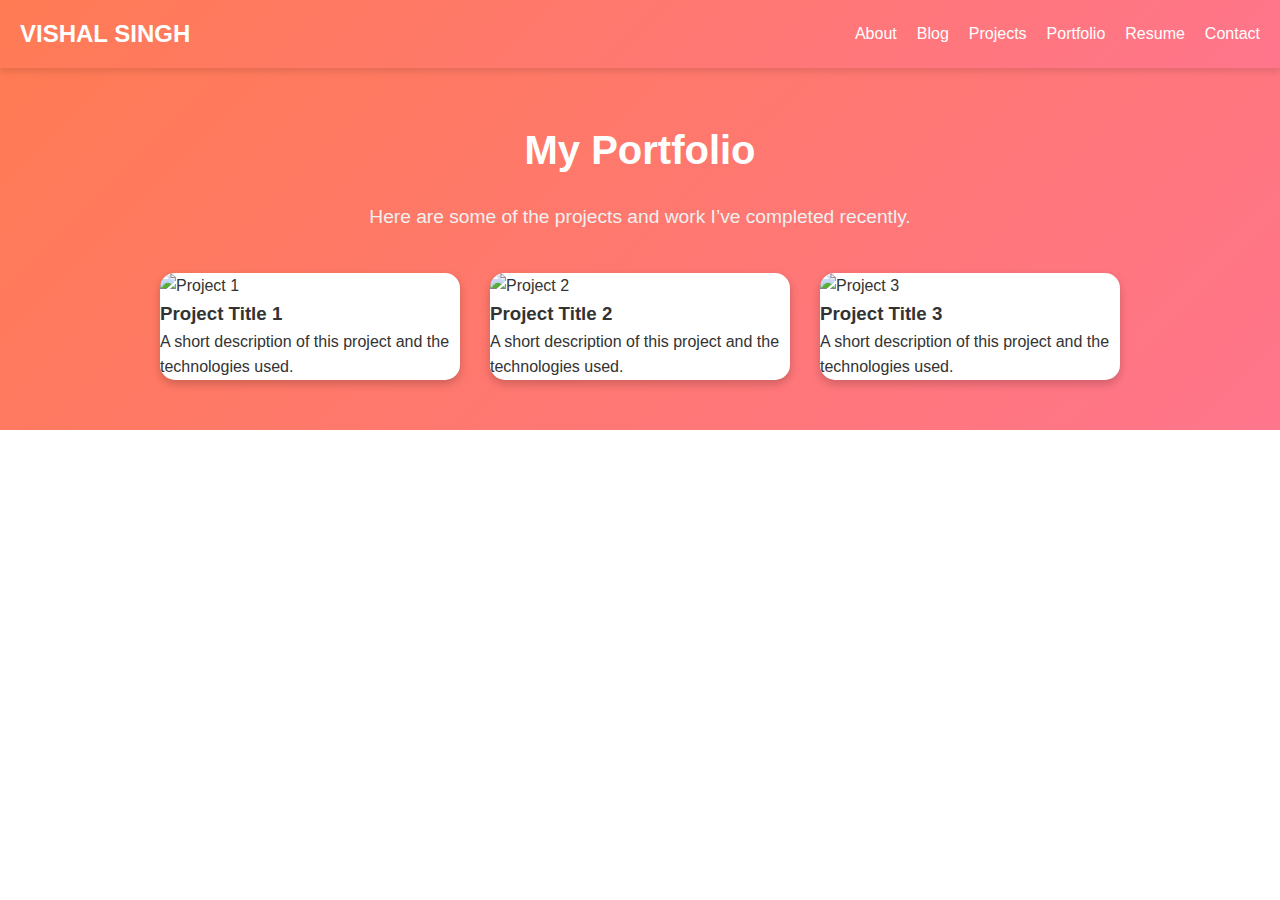
==== portfolio.html @ de45c665 "uploaded" ====
<!DOCTYPE html>
<html lang="en">
<head>
    <meta charset="UTF-8">
    <meta name="viewport" content="width=device-width, initial-scale=1.0">
    <link rel="stylesheet" href="styles.css">
    <title>Portfolio - Vishal Singh</title>
</head>
<body>
    <header class="header">
        <div class="container header-container">
            <h1 class="logo">Vishal Singh</h1>
            <nav class="navbar">
                <ul class="nav-list">
                    <li><a href="index.html#about">About</a></li>
                    <li><a href="index.html#blog">Blog</a></li>
                    <li><a href="index.html#projects">Projects</a></li>
                    <li><a href="portfolio.html">Portfolio</a></li>
                    <li><a href="resume.html">Resume</a></li>
                    <li><a href="index.html#contact">Contact</a></li>
                </ul>
            </nav>
        </div>
    </header>

    <section id="portfolio" class="section portfolio">
        <div class="container">
            <h2>My Portfolio</h2>
            <p class="portfolio-description">Here are some of the projects and work I’ve completed recently.</p>
            <div class="portfolio-grid">
                <!-- Project 1 -->
                <div class="portfolio-card">
                    <img src="project1.jpg" alt="Project 1" class="portfolio-image">
                    <h3>Project Title 1</h3>
                    <p>A short description of this project and the technologies used.</p>
                </div>
                <!-- Project 2 -->
                <div class="portfolio-card">
                    <img src="project2.jpg" alt="Project 2" class="portfolio-image">
                    <h3>Project Title 2</h3>
                    <p>A short description of this project and the technologies used.</p>
                </div>
                <!-- Project 3 -->
                <div class="portfolio-card">
                    <img src="project3.jpg" alt="Project 3" class="portfolio-image">
                    <h3>Project Title 3</h3>
                    <p>A short description of this project and the technologies used.</p>
                </div>
            </div>
        </div>
    </section>
</body>
</html>
---- styles.css ----
/* General Reset */
body, h1, h2, h3, p, ul, li, a {
    margin: 0;
    padding: 0;
    box-sizing: border-box;
}
body {
    font-family: 'Arial', sans-serif;
    line-height: 1.6;
    color: #333;
}

/* Header */
.header {
    background: #333;
    color: #fff;
    padding: 10px 0;
}
.header .container {
    display: flex;
    justify-content: space-between;
    align-items: center;
}
.header .logo {
    font-size: 1.5rem;
    font-weight: bold;
}
.nav-links {
    list-style: none;
    display: flex;
}
.nav-links li {
    margin: 0 15px;
}
.nav-links a {
    color: #fff;
    text-decoration: none;
    font-size: 1rem;
}

/* Hero Section */
#hero {
    background: url('https://source.unsplash.com/1600x900/?coding,technology') no-repeat center center/cover;
    color: #fff;
    height: 100vh;
    display: flex;
    justify-content: center;
    align-items: center;
    text-align: center;
}
.hero-content h1 {
    font-size: 3rem;
    margin-bottom: 10px;
}
.hero-content p {
    font-size: 1.2rem;
    margin-bottom: 20px;
}
.btn {
    background: #007BFF;
    color: #fff;
    padding: 10px 20px;
    border: none;
    border-radius: 5px;
    text-decoration: none;
    font-size: 1rem;
    transition: background 0.3s ease;
}
.btn:hover {
    background: #0056b3;
}

/* Section */
.section {
    padding: 60px 20px;
}
.section h2 {
    text-align: center;
    margin-bottom: 20px;
}

/* Skills */
.skills-grid {
    display: grid;
    grid-template-columns: repeat(3, 1fr);
    gap: 20px;
    text-align: center;
}
.skill {
    background: #f4f4f4;
    padding: 20px;
    border-radius: 8px;
    box-shadow: 0 2px 5px rgba(0, 0, 0, 0.1);
}

/* Projects */
.projects-grid {
    display: grid;
    grid-template-columns: repeat(3, 1fr);
    gap: 20px;
}
.project-card {
    background: #f4f4f4;
    padding: 20px;
    border-radius: 8px;
    box-shadow: 0 2px 5px rgba(0, 0, 0, 0.1);
}
.project-card h3 {
    margin-bottom: 10px;
}

/* Footer */
.footer {
    background: #333;
    color: #fff;
    text-align: center;
    padding: 20px 0;
}
/* Gallery Section Carousel Styles */
.carousel {
    position: relative;
    max-width: 600px;
    margin: 0 auto;
    overflow: hidden;
}

.carousel-track-container {
    position: relative;
    width: 100%;
    overflow: hidden;
}

.carousel-track {
    display: flex;
    transition: transform 0.4s ease-in-out;
}

.carousel-slide {
    min-width: 100%;
    transition: opacity 0.5s ease;
}

.carousel-button {
    position: absolute;
    top: 50%;
    transform: translateY(-50%);
    background: rgba(0, 0, 0, 0.5);
    color: #fff;
    border: none;
    padding: 10px 20px;
    cursor: pointer;
    z-index: 10;
    font-size: 1.5rem;
}

.carousel-button.left-button {
    left: 10px;
}

.carousel-button.right-button {
    right: 10px;
}

.carousel-slide img {
    width: 100%;
    height: auto;
    border-radius: 10px;
}

/* Highlight current slide (optional visual effect) */
.current-slide {
    opacity: 1;
}
/* Contact Section Styles */
.contact {
    position: relative;
    background: linear-gradient(135deg, #ff7b54 0%, #ff758c 100%);
    color: #fff;
    padding: 50px 20px;
    overflow: hidden;
    text-align: center;
}

.contact h2 {
    font-size: 2.5rem;
    margin-bottom: 20px;
    color: #fff;
}

.contact-description {
    font-size: 1.2rem;
    margin-bottom: 30px;
    color: #f0f0f0;
}

.contact-form {
    max-width: 600px;
    margin: 0 auto 30px;
    background: rgba(255, 255, 255, 0.1);
    border-radius: 15px;
    padding: 20px;
    box-shadow: 0 4px 10px rgba(0, 0, 0, 0.2);
}

.contact-form label {
    display: block;
    margin-bottom: 5px;
    font-size: 1rem;
    color: #f0f0f0;
}

.contact-form input,
.contact-form textarea {
    width: 100%;
    padding: 10px;
    margin-bottom: 15px;
    border: none;
    border-radius: 5px;
    font-size: 1rem;
}

.contact-form input:focus,
.contact-form textarea:focus {
    outline: 2px solid #fff;
    background-color: rgba(255, 255, 255, 0.8);
}

.contact-form button {
    display: block;
    width: 100%;
    padding: 10px;
    font-size: 1.2rem;
    color: #fff;
    background: #ff7b54;
    border: none;
    border-radius: 5px;
    cursor: pointer;
    transition: background-color 0.3s;
}

.contact-form button:hover {
    background: #ff5722;
}

.social-links {
    margin-top: 30px;
}

.social-links h3 {
    font-size: 1.5rem;
    margin-bottom: 15px;
}

.social-links a {
    display: inline-block;
    margin: 0 10px;
    padding: 10px 20px;
    background: #fff;
    color: #2575fc;
    border-radius: 5px;
    font-size: 1rem;
    text-decoration: none;
    transition: transform 0.3s, background-color 0.3s;
}

.social-links a:hover {
    transform: scale(1.1);
    background-color: #6a11cb;
    color: #fff;
}

/* Moving Background Animation */
.moving-background {
    position: absolute;
    top: 0;
    left: 0;
    width: 100%;
    height: 100%;
    z-index: -1;
    overflow: hidden;
}

.circle {
    position: absolute;
    border-radius: 50%;
    background: rgba(255, 255, 255, 0.2);
    animation: move 10s infinite ease-in-out;
}

.circle-1 {
    width: 150px;
    height: 150px;
    top: 20%;
    left: 10%;
    animation-duration: 8s;
}

.circle-2 {
    width: 200px;
    height: 200px;
    top: 40%;
    left: 60%;
    animation-duration: 12s;
}

.circle-3 {
    width: 120px;
    height: 120px;
    top: 70%;
    left: 30%;
    animation-duration: 10s;
}

@keyframes move {
    0% {
        transform: translate(0, 0);
    }
    50% {
        transform: translate(50px, -50px);
    }
    100% {
        transform: translate(0, 0);
    }
}
/* Blog Section Styles */
.blog {
    background: linear-gradient(135deg, #ff7b54 0%, #ff758c 100%);
    color: #fff;
    padding: 50px 20px;
    text-align: center;
}

.blog h2 {
    font-size: 2.5rem;
    margin-bottom: 20px;
    color: #fff;
}

.blog-description {
    font-size: 1.2rem;
    margin-bottom: 40px;
    color: #f0f0f0;
}

.blog-grid {
    display: flex;
    gap: 30px;
    flex-wrap: wrap;
    justify-content: center;
}

.blog-card {
    background: #fff;
    color: #333;
    border-radius: 15px;
    overflow: hidden;
    box-shadow: 0 4px 10px rgba(0, 0, 0, 0.2);
    transition: transform 0.3s, box-shadow 0.3s;
    max-width: 350px;
    flex: 1 1 calc(33.33% - 30px);
    display: flex;
    flex-direction: column;
}

.blog-card:hover {
    transform: translateY(-10px);
    box-shadow: 0 8px 20px rgba(0, 0, 0, 0.3);
}

.blog-image {
    width: 100%;
    height: 200px;
    object-fit: cover;
    border-bottom: 5px solid #ff758c;
}

.blog-content {
    padding: 20px;
    text-align: left;
}

.blog-title {
    font-size: 1.5rem;
    margin-bottom: 10px;
    color: #ff758c;
}

.blog-excerpt {
    font-size: 1rem;
    margin-bottom: 15px;
    color: #555;
}

.blog-content a.btn {
    display: inline-block;
    padding: 10px 15px;
    font-size: 1rem;
    color: #fff;
    background: #ff758c;
    border-radius: 5px;
    text-decoration: none;
    transition: background-color 0.3s;
}

.blog-content a.btn:hover {
    background: #ff5269;
}

/* Responsive Blog Grid */
@media (max-width: 768px) {
    .blog-grid {
        flex-direction: column;
        align-items: center;
    }

    .blog-card {
        flex: 1 1 100%;
        max-width: 90%;
    }
}
/* About Me Section Styles */
.about {
    background: linear-gradient(135deg, #ff7b54 0%, #ff758c 100%);
    color: #fff;
    padding: 50px 20px;
    text-align: center;
}

.about h2 {
    font-size: 2.5rem;
    margin-bottom: 20px;
    color: #fff;
}

.about-description {
    font-size: 1.2rem;
    margin-bottom: 40px;
    color: #f0f0f0;
}

.about-grid {
    display: flex;
    gap: 30px;
    flex-wrap: wrap;
    justify-content: center;
}

.about-card {
    background: #fff;
    color: #333;
    border-radius: 15px;
    padding: 20px;
    box-shadow: 0 4px 10px rgba(0, 0, 0, 0.2);
    transition: transform 0.3s, box-shadow 0.3s;
    max-width: 350px;
    flex: 1 1 calc(33.33% - 30px);
    text-align: left;
}

.about-card:hover {
    transform: translateY(-10px);
    box-shadow: 0 8px 20px rgba(0, 0, 0, 0.3);
}

.about-title {
    font-size: 1.5rem;
    margin-bottom: 10px;
    color: #ff758c;
}

.skills-list {
    list-style-type: disc;
    margin: 10px 0 0 20px;
    padding: 0;
    color: #555;
    font-size: 1rem;
}

/* Responsive About Grid */
@media (max-width: 768px) {
    .about-grid {
        flex-direction: column;
        align-items: center;
    }

    .about-card {
        flex: 1 1 100%;
        max-width: 90%;
    }
}
/* Header Styles */
.header {
    background: linear-gradient(135deg, #ff7b54 0%, #ff758c 100%);
    color: #fff;
    padding: 15px 20px;
    position: sticky;
    top: 0;
    z-index: 1000;
    box-shadow: 0 4px 6px rgba(0, 0, 0, 0.1);
}

.header-container {
    display: flex;
    justify-content: space-between;
    align-items: center;
}

.logo {
    font-size: 1.8rem;
    font-weight: bold;
    color: #fff;
    text-transform: uppercase;
}

.navbar .nav-list {
    display: flex;
    list-style: none;
    margin: 0;
    padding: 0;
}

.navbar .nav-list li {
    margin-left: 20px;
    position: relative;
}

.navbar a {
    text-decoration: none;
    color: #fff;
    font-size: 1rem;
    transition: color 0.3s;
}

.navbar a:hover {
    color: #ff5269;
}

/* Dropdown Menu */
.dropdown .dropbtn {
    cursor: pointer;
}

.dropdown-content {
    position: absolute;
    top: 100%;
    left: 0;
    background: #fff;
    color: #333;
    box-shadow: 0 4px 6px rgba(0, 0, 0, 0.1);
    border-radius: 5px;
    padding: 10px 0;
    display: none;
    z-index: 1000;
    list-style: none;
    min-width: 150px;
}

.dropdown-content li {
    padding: 10px 20px;
}

.dropdown-content li a {
    color: #333;
    text-decoration: none;
    font-size: 1rem;
}

.dropdown-content li a:hover {
    color: #ff758c;
}

.dropdown:hover .dropdown-content {
    display: block;
}
/* Hero Section Styles */
.hero {
    display: flex;
    align-items: center;
    justify-content: center;
    padding: 50px 20px;
    background: linear-gradient(135deg, #2575fc 0%, #6a11cb 100%);
    color: #fff;
    text-align: center;
}

.hero-container {
    display: flex;
    flex-wrap: wrap;
    align-items: center;
    justify-content: space-between;
    max-width: 1200px;
    margin: 0 auto;
}

.hero-text {
    flex: 1;
    padding: 20px;
}

.hero-text h1 {
    font-size: 3rem;
    margin-bottom: 20px;
}

.hero-text .highlight {
    color: #ff758c;
}

.hero-description {
    font-size: 1.2rem;
    margin-bottom: 30px;
    color: #0b0a0a;
}

.hero-text .btn {
    display: inline-block;
    margin-right: 10px;
    padding: 10px 20px;
    font-size: 1rem;
    color: #fff;
    text-decoration: none;
    border-radius: 5px;
    transition: background-color 0.3s;
}

.hero-text .btn-primary {
    background: #ff7b54;
}

.hero-text .btn-primary:hover {
    background: #ff5269;
}

.hero-text .btn-secondary {
    background: #6a11cb;
}

.hero-text .btn-secondary:hover {
    background: #4f00ff;
}

.hero-image {
    flex: 1;
    padding: 20px;
}

.hero-image .responsive-img {
    max-width: 100%;
    border-radius: 15px;
    box-shadow: 0 4px 10px rgba(0, 0, 0, 0.2);
}
/* Portfolio Page Styles */
.portfolio {
    background: linear-gradient(135deg, #ff7b54 0%, #ff758c 100%);
    color: #fff;
    padding: 50px 20px;
    text-align: center;
}

.portfolio h2 {
    font-size: 2.5rem;
    margin-bottom: 20px;
}

.portfolio-description {
    font-size: 1.2rem;
    margin-bottom: 40px;
    color: #f0f0f0;
}

.portfolio-grid {
    display: flex;
    flex-wrap: wrap;
    gap: 30px;
    justify-content: center;
}

.portfolio-card {
    background: #fff;
    color: #333;
    border-radius: 15px;
    overflow: hidden;
    max-width: 300px;
    box-shadow: 0 4px 10px rgba(0, 0, 0, 0.2);
    text-align: left;
}

.portfolio-image {
    width: 100%;
    height: 200px;
    object-fit: cover;
}
/* Resume Page Styles */
.resume {
    background: linear-gradient(135deg, #2575fc 0%, #6a11cb 100%);
    color: #fff;
    padding: 50px 20px;
    text-align: center;
}

.resume h2 {
    font-size: 2.5rem;
    margin-bottom: 20px;
}

.resume-description {
    font-size: 1.2rem;
    margin-bottom: 40px;
    color: #f0f0f0;
}

.resume-content {
    text-align: left;
    background: #fff;
    color: #333;
    padding: 20px;
    border-radius: 15px;
    box-shadow: 0 4px 10px rgba(0, 0, 0, 0.2);
    max-width: 800px;
    margin: 0 auto;
}

.resume-content h3 {
    font-size: 1.5rem;
    margin-bottom: 10px;
    color: #6a11cb;
}
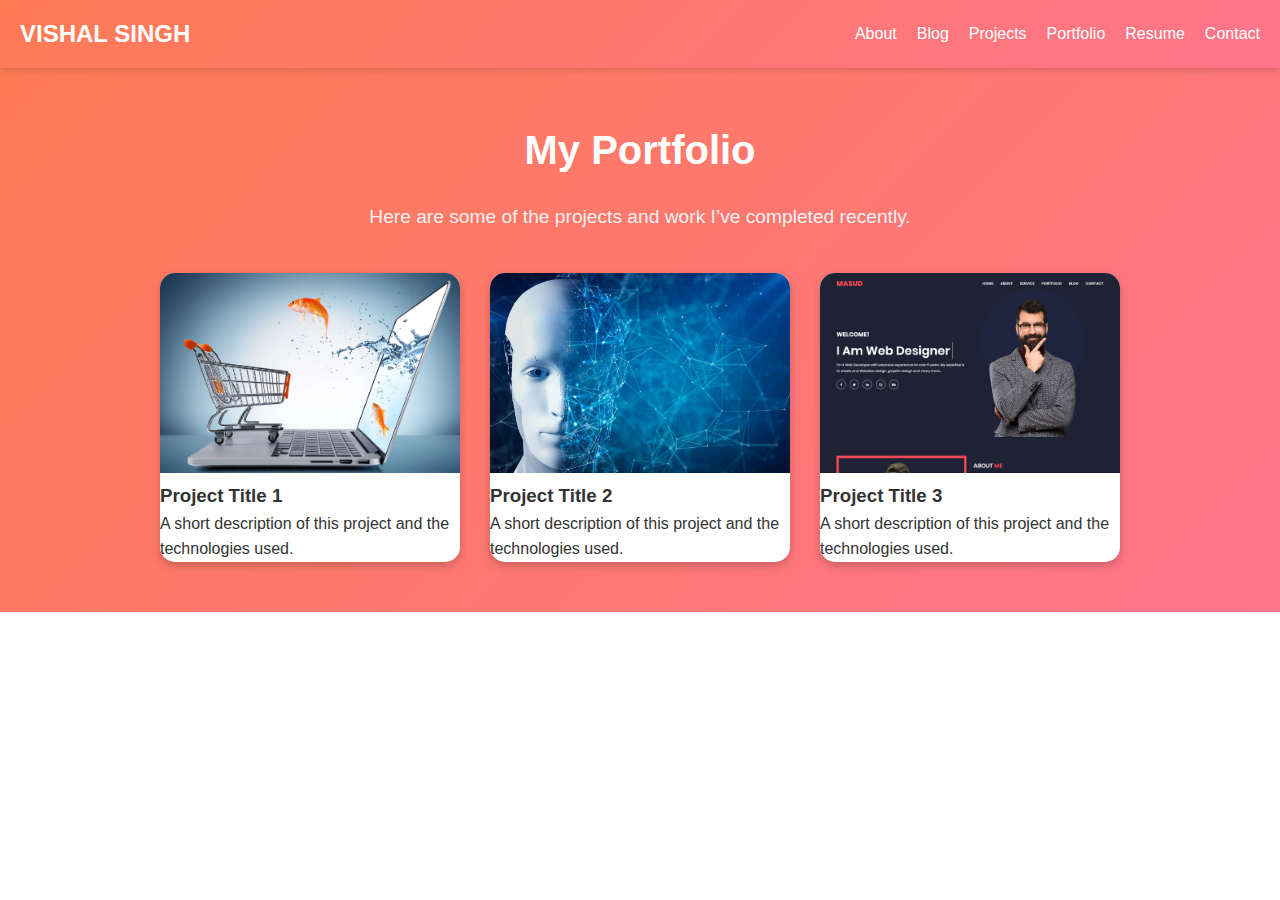
==== commit fcb6ff30: "design fix" ====
--- a/portfolio.html
+++ b/portfolio.html
@@ -30,19 +30,19 @@
             <div class="portfolio-grid">
                 <!-- Project 1 -->
                 <div class="portfolio-card">
-                    <img src="project1.jpg" alt="Project 1" class="portfolio-image">
+                    <img src="picture/ecommerce.webp" alt="Project 1" class="portfolio-image">
                     <h3>Project Title 1</h3>
                     <p>A short description of this project and the technologies used.</p>
                 </div>
                 <!-- Project 2 -->
                 <div class="portfolio-card">
-                    <img src="project2.jpg" alt="Project 2" class="portfolio-image">
+                    <img src="picture/ai1-1.png" alt="Project 2" class="portfolio-image">
                     <h3>Project Title 2</h3>
                     <p>A short description of this project and the technologies used.</p>
                 </div>
                 <!-- Project 3 -->
                 <div class="portfolio-card">
-                    <img src="project3.jpg" alt="Project 3" class="portfolio-image">
+                    <img src="picture/100362-original.webp" alt="Project 3" class="portfolio-image">
                     <h3>Project Title 3</h3>
                     <p>A short description of this project and the technologies used.</p>
                 </div>
--- a/styles.css
+++ b/styles.css
@@ -251,23 +251,9 @@
     margin-bottom: 15px;
 }
 
-.social-links a {
-    display: inline-block;
-    margin: 0 10px;
-    padding: 10px 20px;
-    background: #fff;
-    color: #2575fc;
-    border-radius: 5px;
-    font-size: 1rem;
-    text-decoration: none;
-    transition: transform 0.3s, background-color 0.3s;
-}
-
-.social-links a:hover {
-    transform: scale(1.1);
-    background-color: #6a11cb;
-    color: #fff;
-}
+
+
+
 
 /* Moving Background Animation */
 .moving-background {
@@ -725,3 +711,10 @@
     margin-bottom: 10px;
     color: #6a11cb;
 }
+
+.imghover{
+    width: 50px;
+}
+.imghover:hover{
+    width: 80px;
+}